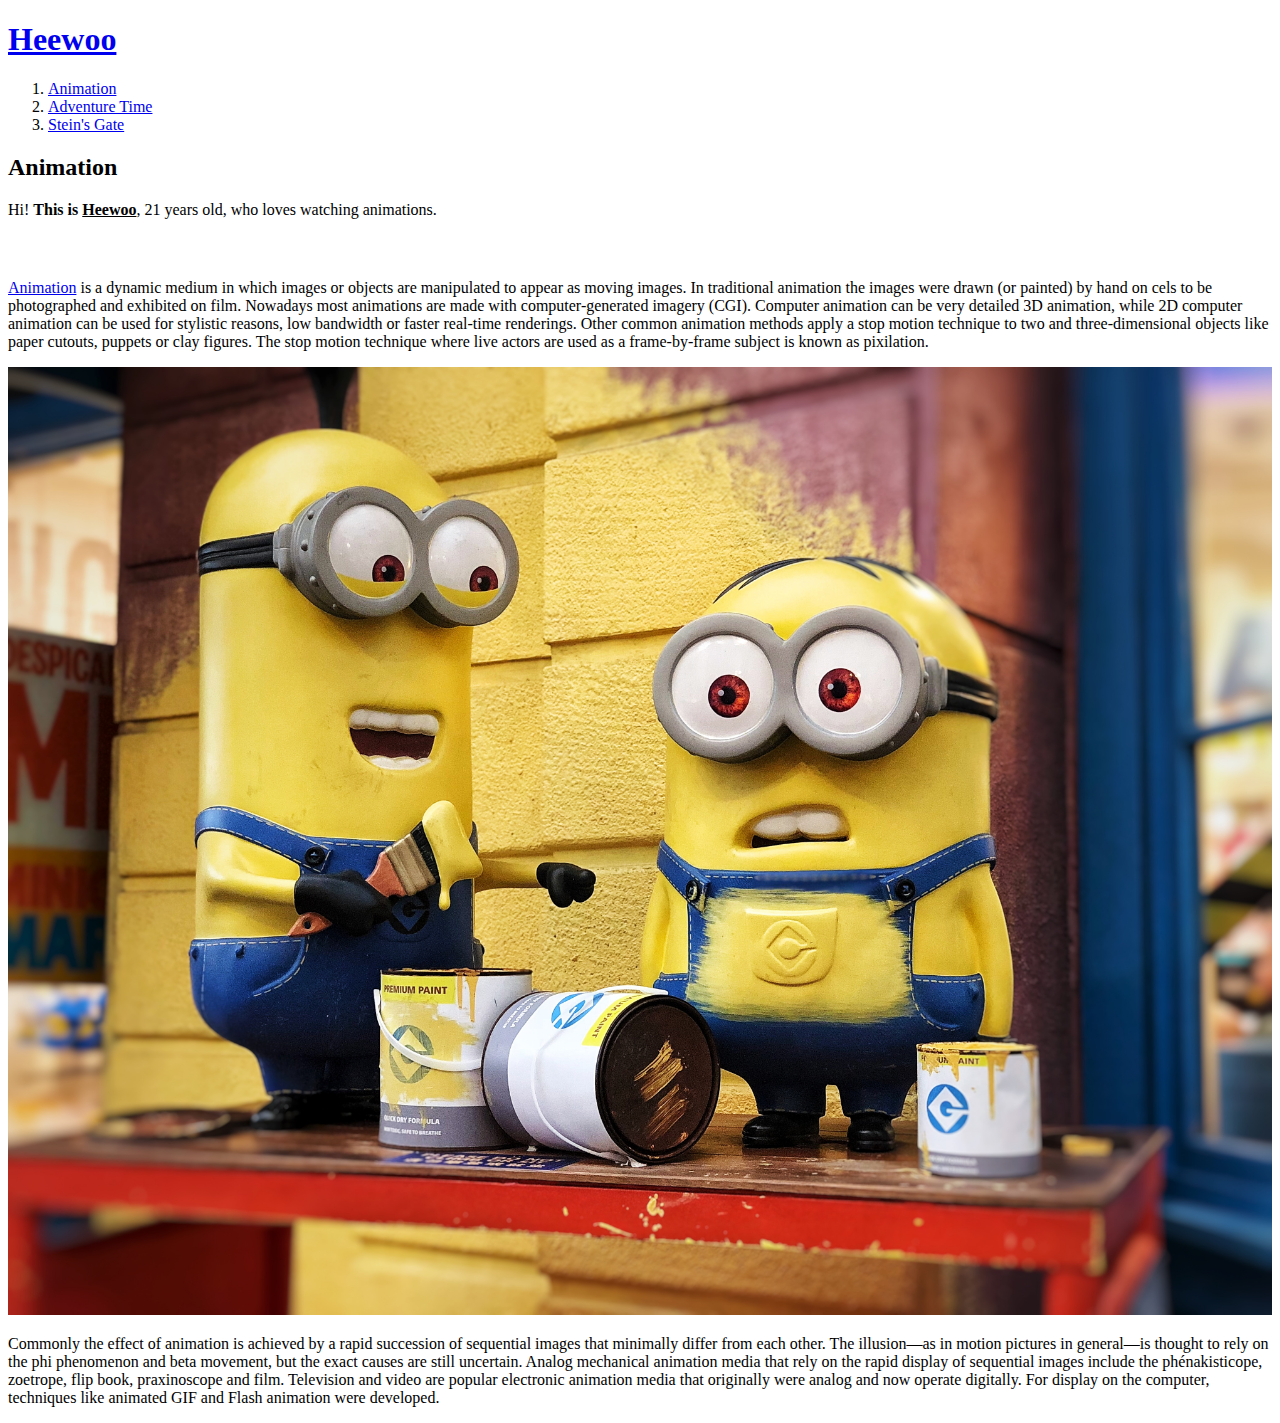
==== 1.html @ a082d562 "first version" ====
<!doctype html>
<html>
<head>
  <title>WEB1 - Animation</title>
  <meta charset="utf-8">
</head>
<body>
  <h1><a href="index.html">Heewoo</a></h1>
  <ol>
    <li><a href="1.html">Animation</a></li>
    <li><a href="2.html">Adventure Time</a></li>
    <li><a href="3.html">Stein's Gate</a></li>
  </ol>

<h2>Animation</h2>
Hi! <strong>This is <u>Heewoo</u></strong>, 21 years old, who loves watching animations.
<p style="margin-top:60px;"><a href="https://ani24.org/ani/search.php?type=6" target="_blank" title="ani24">Animation</a> is a dynamic medium in which images or objects are manipulated to appear as moving images. In traditional animation the images were drawn (or painted) by hand on cels to be photographed and exhibited on film. Nowadays most animations are made with computer-generated imagery (CGI). Computer animation can be very detailed 3D animation, while 2D computer animation can be used for stylistic reasons, low bandwidth or faster real-time renderings. Other common animation methods apply a stop motion technique to two and three-dimensional objects like paper cutouts, puppets or clay figures. The stop motion technique where live actors are used as a frame-by-frame subject is known as pixilation.</p>
<img src="animation.jpg" width="100%">
<p>Commonly the effect of animation is achieved by a rapid succession of sequential images that minimally differ from each other. The illusion—as in motion pictures in general—is thought to rely on the phi phenomenon and beta movement, but the exact causes are still uncertain. Analog mechanical animation media that rely on the rapid display of sequential images include the phénakisticope, zoetrope, flip book, praxinoscope and film. Television and video are popular electronic animation media that originally were analog and now operate digitally. For display on the computer, techniques like animated GIF and Flash animation were developed.</p>
</body>
</html>
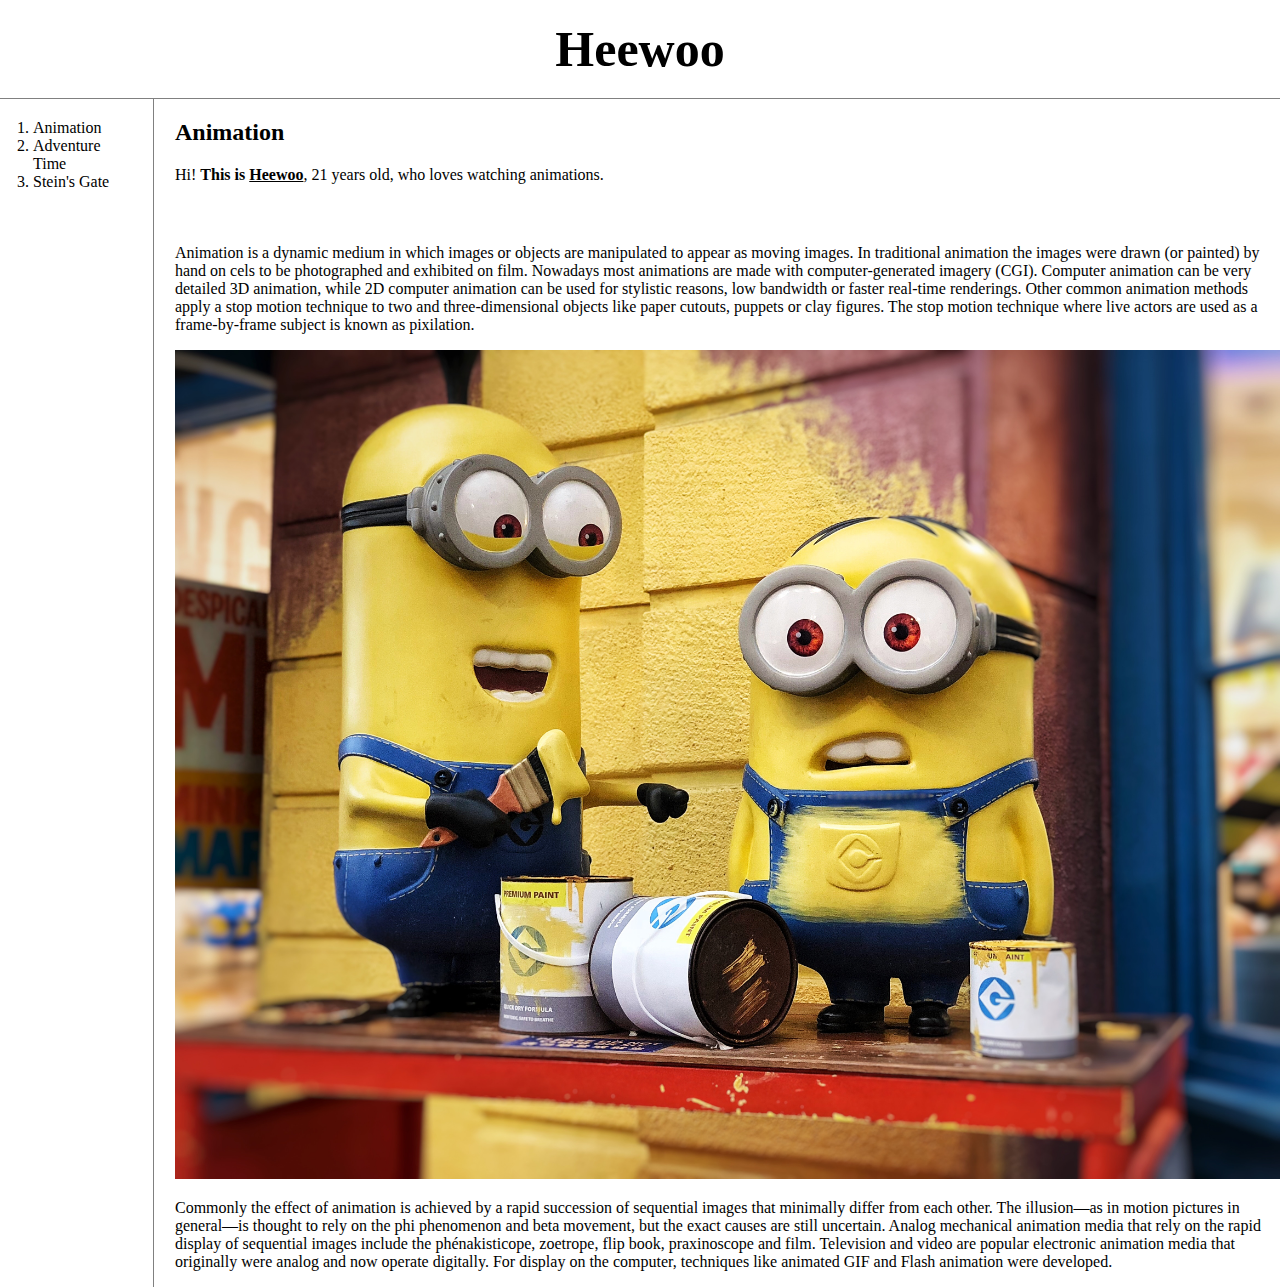
==== commit 80972fc4: "Add files via upload" ====
--- a/1.html
+++ b/1.html
@@ -3,19 +3,23 @@
 <head>
   <title>WEB1 - Animation</title>
   <meta charset="utf-8">
+<link rel="stylesheet" href="style.css">
 </head>
 <body>
   <h1><a href="index.html">Heewoo</a></h1>
-  <ol>
-    <li><a href="1.html">Animation</a></li>
-    <li><a href="2.html">Adventure Time</a></li>
-    <li><a href="3.html">Stein's Gate</a></li>
-  </ol>
-
-<h2>Animation</h2>
-Hi! <strong>This is <u>Heewoo</u></strong>, 21 years old, who loves watching animations.
-<p style="margin-top:60px;"><a href="https://ani24.org/ani/search.php?type=6" target="_blank" title="ani24">Animation</a> is a dynamic medium in which images or objects are manipulated to appear as moving images. In traditional animation the images were drawn (or painted) by hand on cels to be photographed and exhibited on film. Nowadays most animations are made with computer-generated imagery (CGI). Computer animation can be very detailed 3D animation, while 2D computer animation can be used for stylistic reasons, low bandwidth or faster real-time renderings. Other common animation methods apply a stop motion technique to two and three-dimensional objects like paper cutouts, puppets or clay figures. The stop motion technique where live actors are used as a frame-by-frame subject is known as pixilation.</p>
-<img src="animation.jpg" width="100%">
-<p>Commonly the effect of animation is achieved by a rapid succession of sequential images that minimally differ from each other. The illusion—as in motion pictures in general—is thought to rely on the phi phenomenon and beta movement, but the exact causes are still uncertain. Analog mechanical animation media that rely on the rapid display of sequential images include the phénakisticope, zoetrope, flip book, praxinoscope and film. Television and video are popular electronic animation media that originally were analog and now operate digitally. For display on the computer, techniques like animated GIF and Flash animation were developed.</p>
+  <div id="grid">
+      <ol>
+        <li><a href="1.html">Animation</a></li>
+        <li><a href="2.html">Adventure Time</a></li>
+        <li><a href="3.html">Stein's Gate</a></li>
+      </ol>
+    <div id="article">
+      <h2>Animation</h2>
+      Hi! <strong>This is <u>Heewoo</u></strong>, 21 years old, who loves watching animations.
+      <p style="margin-top:60px;"><a href="https://ani24.org/ani/search.php?type=6" target="_blank" title="ani24">Animation</a> is a dynamic medium in which images or objects are manipulated to appear as moving images. In traditional animation the images were drawn (or painted) by hand on cels to be photographed and exhibited on film. Nowadays most animations are made with computer-generated imagery (CGI). Computer animation can be very detailed 3D animation, while 2D computer animation can be used for stylistic reasons, low bandwidth or faster real-time renderings. Other common animation methods apply a stop motion technique to two and three-dimensional objects like paper cutouts, puppets or clay figures. The stop motion technique where live actors are used as a frame-by-frame subject is known as pixilation.</p>
+      <img src="animation.jpg" width="100%">
+      <p>Commonly the effect of animation is achieved by a rapid succession of sequential images that minimally differ from each other. The illusion—as in motion pictures in general—is thought to rely on the phi phenomenon and beta movement, but the exact causes are still uncertain. Analog mechanical animation media that rely on the rapid display of sequential images include the phénakisticope, zoetrope, flip book, praxinoscope and film. Television and video are popular electronic animation media that originally were analog and now operate digitally. For display on the computer, techniques like animated GIF and Flash animation were developed.</p>
+    </div>
+ </div>
 </body>
 </html>
--- a/style.css
+++ b/style.css
@@ -0,0 +1,41 @@
+body{
+  margin:0;
+}
+a {
+  color:black;
+  text-decoration: none;
+}
+
+h1{
+  font-size: 50px;
+  text-align: center;
+  border-bottom:1px solid gray;
+  margin:0;
+  padding:20px;
+}
+ol{
+  border-right: 1px solid gray;
+  width:100px;
+  margin:0;
+  padding: 20px;
+}
+#grid{
+  display: grid;
+  grid-template-columns: 150px 1fr;
+}
+#grid ol{
+    padding-left:33px;
+  }
+#grid #article{
+  padding-left:25px;
+}
+@media(max-width:800px){
+  #grid{
+    display: block;
+  }
+  ol{
+    border-right:none;
+  }
+  h1{
+border-bottom:none;
+}
